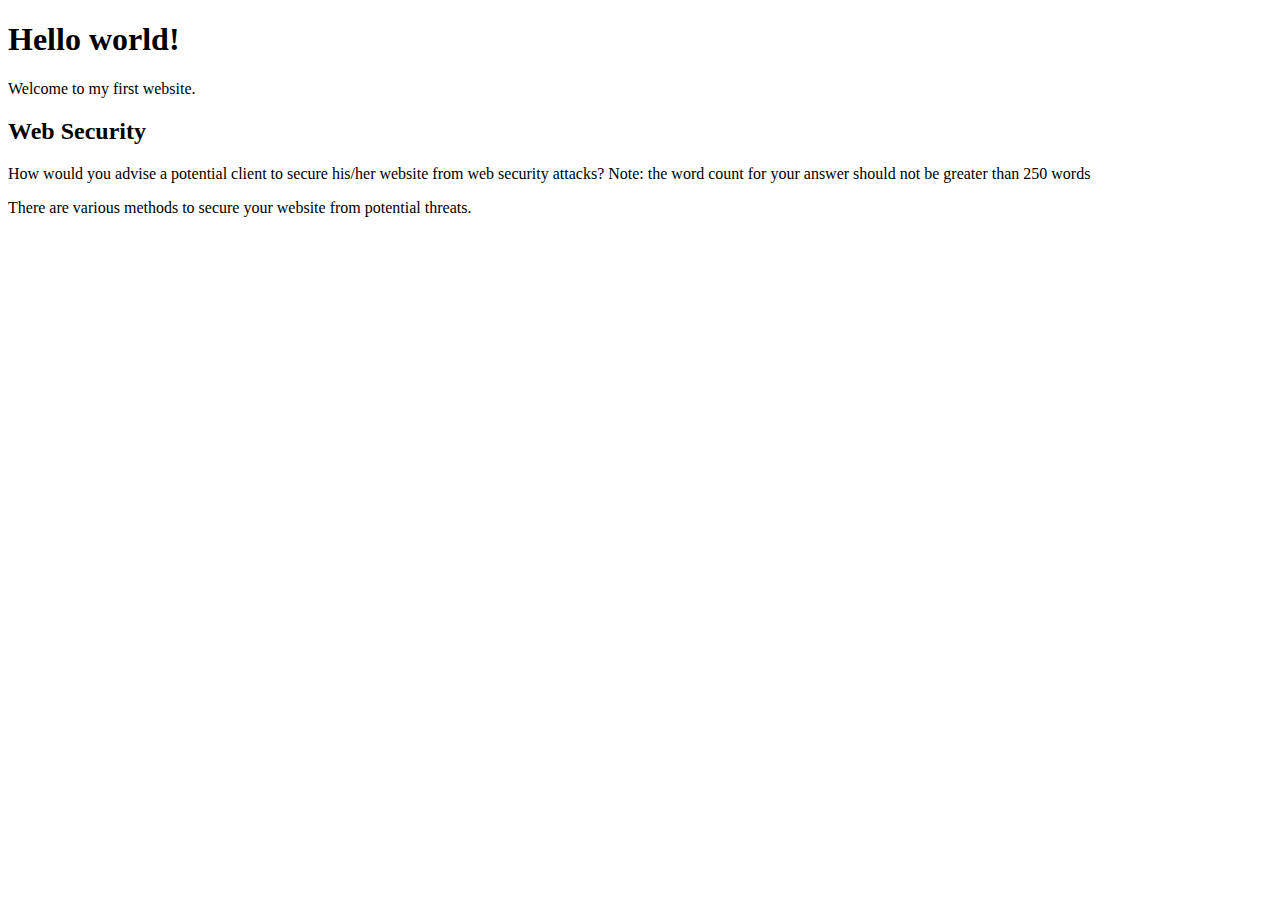
==== index.html @ 75ad915d "Project" ====
<!DOCTYPE html>
<html>
  <head>
    <title>My first website</title>
  </head>
  <body>
    <h1>Hello world!</h1>
    <p>Welcome to my first website.</p>
    <h2>Web Security</h2>
    <p id="web-security-question">How would you advise a potential client to secure his/her website from web security attacks? Note: the word count for your answer should not be greater than 250 words</p>
    <p id="web-security-answer">There are various methods to secure your website from potential threats. </p>
  </body>
</html>
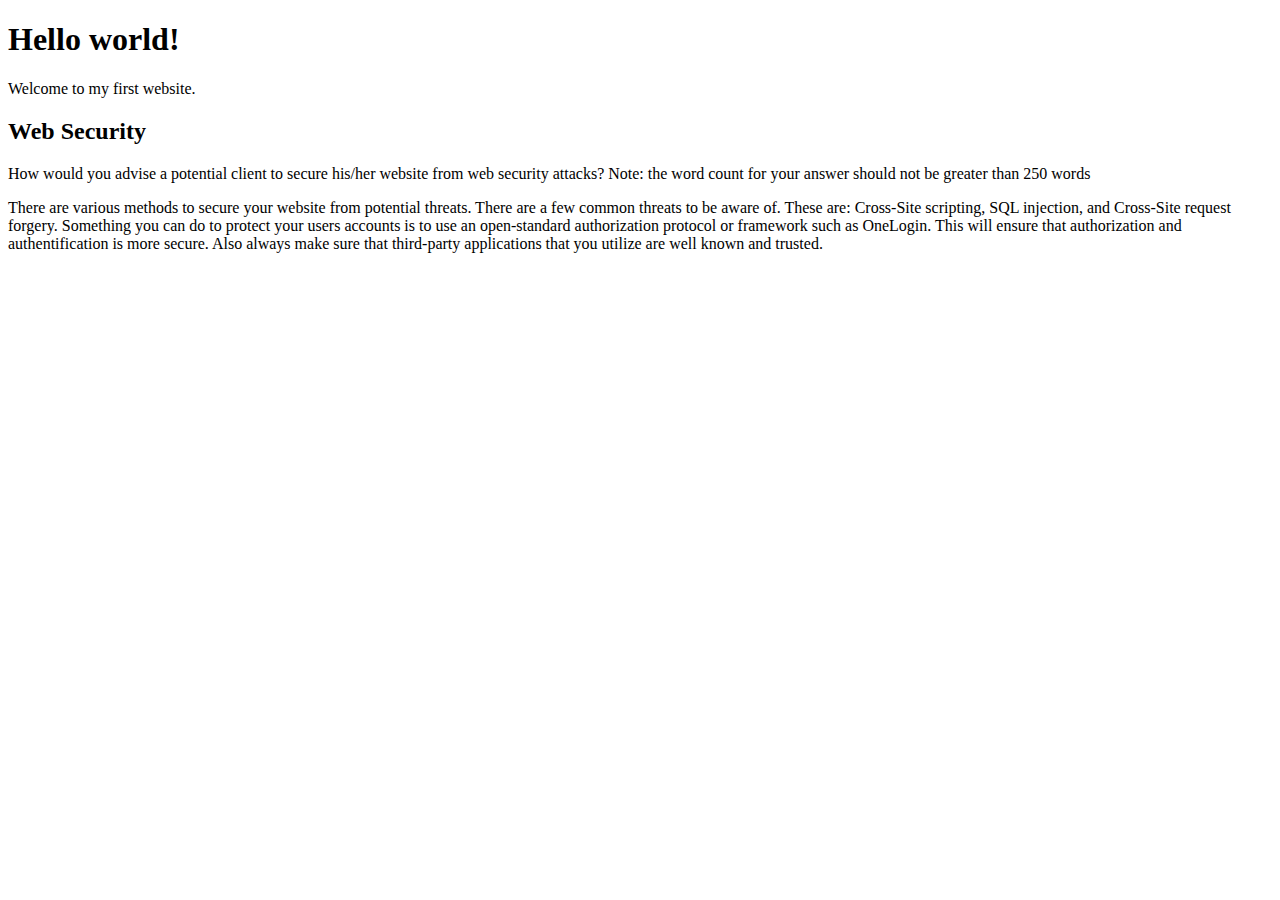
==== commit 32aef9e5: "web security answer" ====
--- a/index.html
+++ b/index.html
@@ -8,6 +8,11 @@
     <p>Welcome to my first website.</p>
     <h2>Web Security</h2>
     <p id="web-security-question">How would you advise a potential client to secure his/her website from web security attacks? Note: the word count for your answer should not be greater than 250 words</p>
-    <p id="web-security-answer">There are various methods to secure your website from potential threats. </p>
+    <p id="web-security-answer">There are various methods to secure your website from potential threats. 
+      There are a few common threats to be aware of. These are: Cross-Site scripting, SQL injection,
+      and Cross-Site request forgery. Something you can do to protect your users accounts is to use an open-standard 
+      authorization protocol or framework such as OneLogin. This will ensure that authorization and authentification is more secure.
+      Also always make sure that third-party applications that you utilize are well known and trusted.
+    </p>
   </body>
 </html>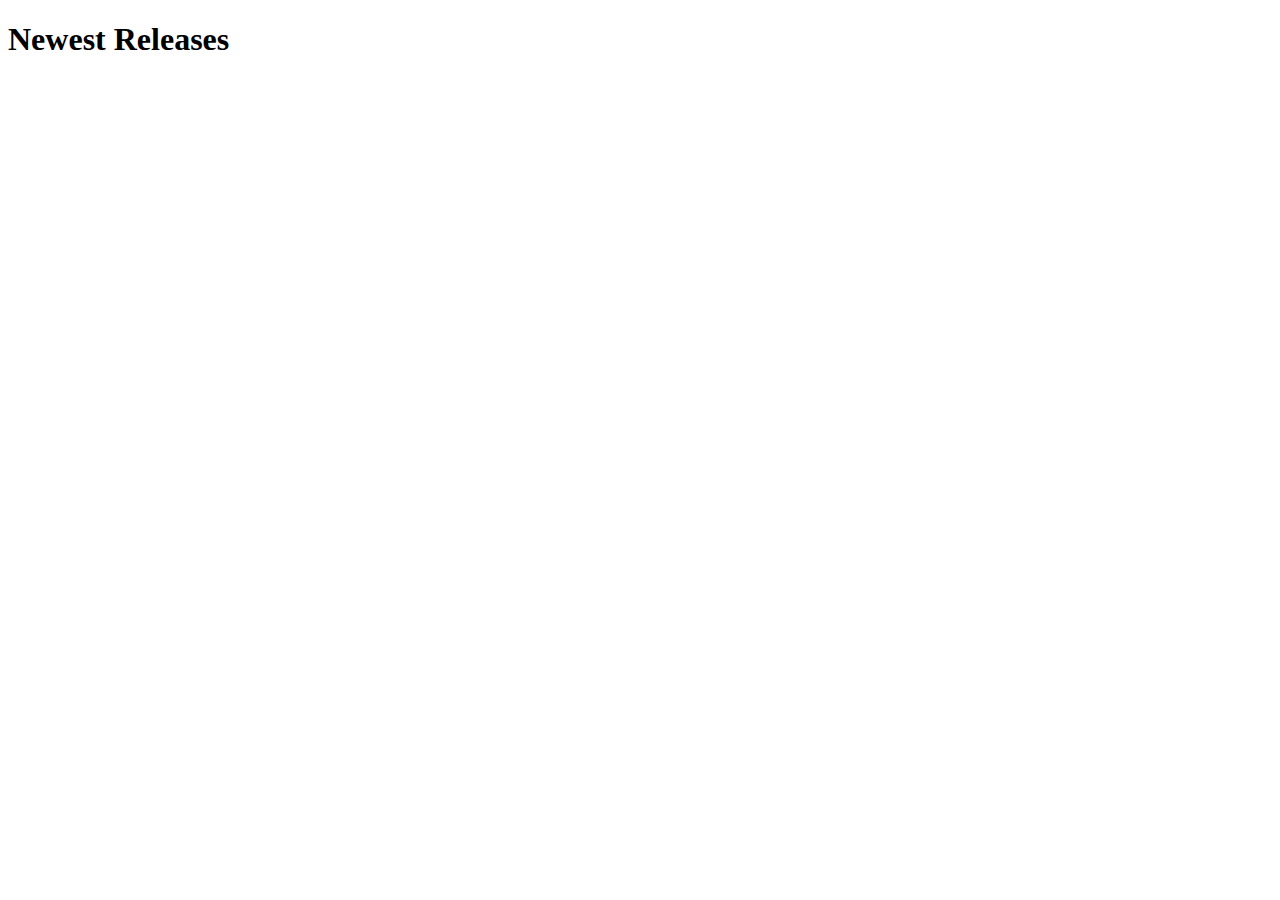
==== commit 0bcb0f6b: "Update index.html" ====
--- a/index.html
+++ b/index.html
@@ -1,18 +1,23 @@
 <!DOCTYPE html>
 <html>
-  <head>
-    <title>My first website</title>
-  </head>
-  <body>
-    <h1>Hello world!</h1>
-    <p>Welcome to my first website.</p>
-    <h2>Web Security</h2>
-    <p id="web-security-question">How would you advise a potential client to secure his/her website from web security attacks? Note: the word count for your answer should not be greater than 250 words</p>
-    <p id="web-security-answer">There are various methods to secure your website from potential threats. 
-      There are a few common threats to be aware of. These are: Cross-Site scripting, SQL injection,
-      and Cross-Site request forgery. Something you can do to protect your users accounts is to use an open-standard 
-      authorization protocol or framework such as OneLogin. This will ensure that authorization and authentification is more secure.
-      Also always make sure that third-party applications that you utilize are well known and trusted.
-    </p>
-  </body>
-</html>+    <head>
+        <title>Game Hub</title>
+        <link rel="stylesheet" href="css/style.css">
+    </head>
+    <body>
+        <h1>Newest Releases</h1>
+
+        <div class="big_img">
+            <img src="" alt="">
+            <div>
+                <h2></h2>
+                <div></div>
+                <div></div>
+                <div></div>
+                <div></div>   
+            </div>
+        </div>
+
+
+    </body>
+</html>
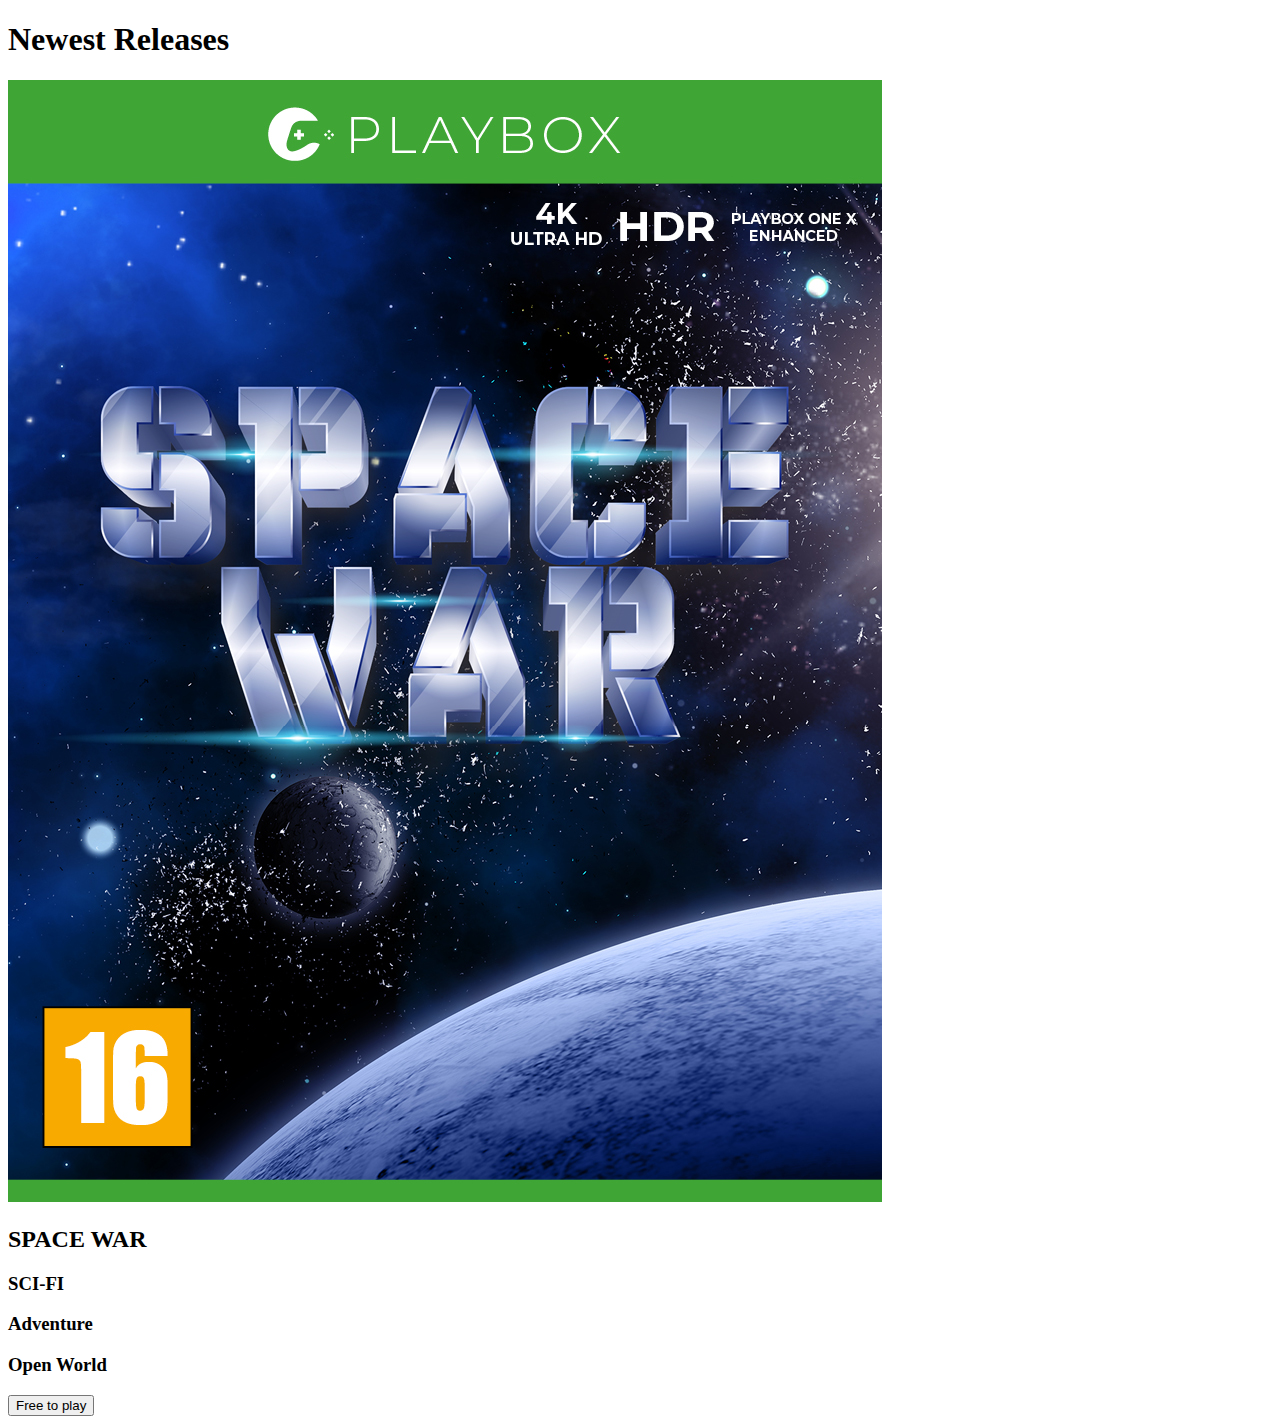
==== commit c4f83764: "Update index.html" ====
--- a/index.html
+++ b/index.html
@@ -7,14 +7,14 @@
     <body>
         <h1>Newest Releases</h1>
 
-        <div class="big_img">
-            <img src="" alt="">
+        <div class="cover_image">
+            <img src="images/GameHub_covers6.jpg" alt="Cover art for SPACE WAR">
             <div>
-                <h2></h2>
-                <div></div>
-                <div></div>
-                <div></div>
-                <div></div>   
+                <h2>SPACE WAR</h2>
+                <div class="category"><h3>SCI-FI</h3></div>
+                <div class="category"><h3>Adventure</h3></div>
+                <div class="category"><h3>Open World</h3></div>
+                <div class="purchase_button"><button>Free to play</button></div>   
             </div>
         </div>
 
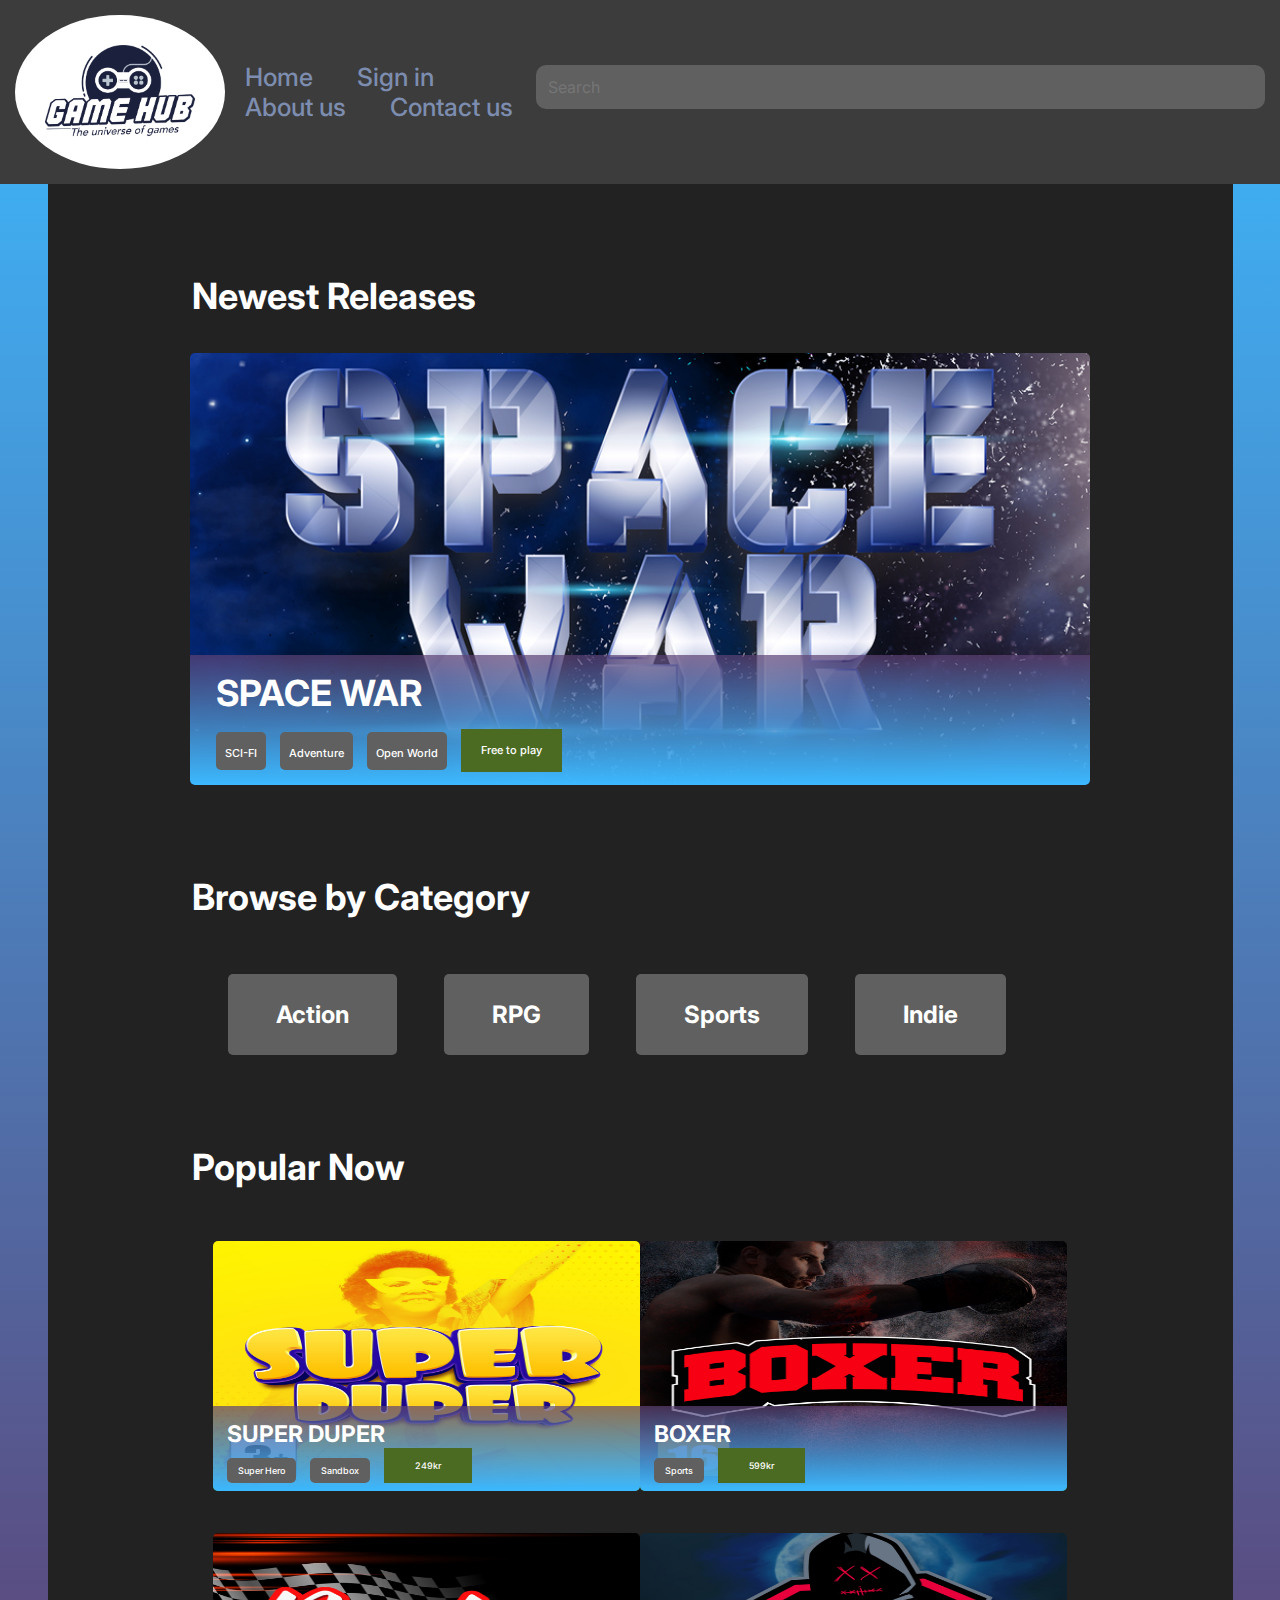
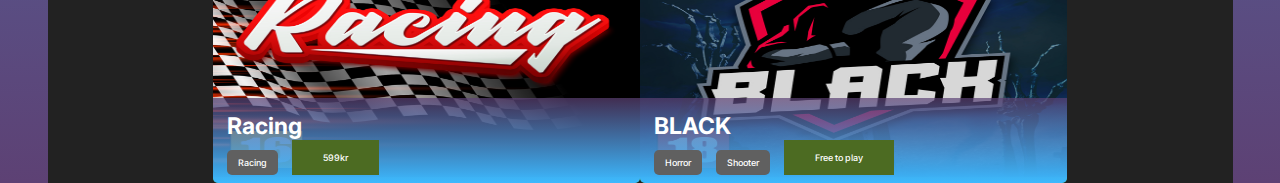
==== commit 9cf0c7d1: "website created" ====
--- a/index.html
+++ b/index.html
@@ -1,23 +1,123 @@
 <!DOCTYPE html>
-<html>
+<html lang="en">
     <head>
+        <meta charset="utf-8">
         <title>Game Hub</title>
-        <link rel="stylesheet" href="css/style.css">
+        <link rel="stylesheet" href="css/styles.css">
+
     </head>
     <body>
-        <h1>Newest Releases</h1>
+        
+        
+        <header>
+            <div class="logo_box"><img class="logo" src="images/GameHub_Logo.png" alt="GameHub Logo"></div>
+            <nav>
+                <ul class="nav_links">
+                    <li><a href="index.html">Home</a></li>
+                    <li><a href="">Sign in</a></li>
+                    <li><a href="about_us_page.html">About us</a></li>
+                    <li><a href="contact_us_page.html">Contact us</a></li>
+                </ul>
+            </nav>
+            <input type="text" class="search_bar" placeholder="Search" id="search_bar">
+        </header>
 
-        <div class="cover_image">
-            <img src="images/GameHub_covers6.jpg" alt="Cover art for SPACE WAR">
-            <div>
-                <h2>SPACE WAR</h2>
-                <div class="category"><h3>SCI-FI</h3></div>
-                <div class="category"><h3>Adventure</h3></div>
-                <div class="category"><h3>Open World</h3></div>
-                <div class="purchase_button"><button>Free to play</button></div>   
+        <div class="background">
+            <h1>Newest Releases</h1>
+
+            <div class="game_containerL">
+                
+                <div class="info_containerL">
+                    <h2>SPACE WAR</h2>
+
+                    <div class="categories_containerM">
+                        <div class="category_button"><a href="all_games_.html">SCI-FI</a></div>
+                        <div class="category_button"><a href="all_games_.html">Adventure</a></div>
+                        <div class="category_button"><a href="all_games_.html">Open World</a></div>
+                        <div class="purchase_button"><a href="product_page.html">Free to play</a></div>
+                    </div>     
+                </div>
+
+                <img src="images/GameHub_covers6.jpg" alt="Space War cover">
             </div>
-        </div>
+
+            <h1>Browse by Category</h1>
+
+            <div class="categories_containerL">
+                <div class="category_button"><a href="all_games_.html">Action</a></div>
+                <div class="category_button"><a href="all_games_.html">RPG</a></div>
+                <div class="category_button"><a href="all_games_.html">Sports</a></div>
+                <div class="category_button"><a href="all_games_.html">Indie</a></div>
+            </div>
+
+            <h1>Popular Now</h1>
+
+            <div class="game_box_container1">
+                <div class="game_container">
+                    <img src="images/GameHub_covers2.jpg" alt="Super Duper Cover">
+    
+                    <div class="info_container">
+                        <h3>SUPER DUPER</h3>
+    
+                        <div class="categories_container">
+                            <div class="category_button"><a href="all_games_.html">Super Hero</a></div>
+                            <div class="category_button"><a href="all_games_.html">Sandbox</a></div>
+                            <div class="purchase_button"><a href="product_page.html">249kr</a></div>
+                        </div>     
+                    </div>
+                </div>
+                
+                <div class="game_container">
+                    <img src="images/GameHub_covers8.jpg" alt="BOXER cover">
+    
+                    <div class="info_container">
+                        <h3>BOXER</h3>
+    
+                        <div class="categories_container">
+                            <div class="category_button"><a href="all_games_.html">Sports</a></div>
+                            <div class="purchase_button"><a href="product_page.html">599kr</a></div>
+                        </div>     
+                    </div>
+                </div>
+            </div>  
+            
+            <div class="game_box_container2">
+                <div class="game_container">
+                    <img src="images/GameHub_covers7.jpg" alt="Racing cover">
+    
+                    <div class="info_container">
+                        <h3>Racing</h3>
+    
+                        <div class="categories_container">
+                            <div class="category_button"><a href="all_games_.html">Racing</a></div>
+                            <div class="purchase_button"><a href="product_page.html">599kr</a></div>
+                        </div>     
+                    </div>
+                </div>
+
+                <div class="game_container">
+                    <img src="images/GameHub_covers3.jpg" alt="BLACK cover">
+    
+                    <div class="info_container">
+                        <h3>BLACK</h3>
+    
+                        <div class="categories_container">
+                            <div class="category_button"><a href="all_games_.html">Horror</a></div>
+                            <div class="category_button"><a href="all_games_.html">Shooter</a></div>
+                            <div class="purchase_button"><a href="product_page.html">Free to play</a></div>
+                        </div>     
+                    </div>
+                </div>
+            </div>
 
 
+
+
+
+
+
+            
+
+        </div>
     </body>
-</html>
+</html>--- a/css/styles.css
+++ b/css/styles.css
@@ -0,0 +1,533 @@
+@import url('https://fonts.googleapis.com/css2?family=Inter&family=Roboto&display=swap');
+
+* {
+    font-family: 'Inter', sans-serif;
+    box-sizing: border-box;
+    margin: 0;
+    padding: 0;
+}
+
+body {
+    background-image: linear-gradient(#3CB9FF, #5D4174);
+    background-repeat: no-repeat;
+}
+
+/* Navigation Bar */
+li, a, button {
+    font-family: "Inter", sans-serif;
+    font-weight: 500;
+    font-size: 25px;
+    color: #7C8DB0;
+    text-decoration: none;
+}
+
+header {
+    width: 100%;
+    display: flex;
+    justify-content: space-between;
+    align-items: center;
+    padding: 15px;
+    background-color: #3C3C3C;
+}
+
+.logo_box {
+    background-color: white;
+    display: flex;
+    
+    border-radius: 50%;
+    padding: 30px;
+}
+
+.logo {
+    cursor: pointer;
+    width: 150px;
+}
+
+.nav_links {
+    list-style: none;
+}
+
+.nav_links li {
+    display: inline-block;
+    padding: 0px 20px;
+}
+
+.nav_links li a {
+    transition: all 0.3s ease 0s;
+}
+
+.nav_links li a:hover {
+    color: #5D4174;
+}
+
+header input {
+    width: 200px;
+    padding: 13px 25px;
+    background-color: #606060;
+    border: none;
+    border-radius: 10px;
+    cursor: pointer;
+    transition: all 0.3s ease 0s;
+    font-size: 16px;
+}
+
+/* Background Box */
+.background {
+    display: flex;
+    flex-direction: column;
+    background-color: #222222;
+    width: 1185px;
+    margin: auto;
+}
+
+.background h1 {
+    font-size: 36px;
+    font-weight: bold;
+    color: white;
+
+    margin-top: 90px;
+    margin-left: 144px;
+}
+
+/* Newest Releases section */
+
+.game_containerL {
+    overflow: hidden;
+    position: relative;
+    margin: auto;
+    margin-top: 35px;
+    height: 432px;
+    width: 900px;
+    border-radius: 5px;
+}
+
+.game_containerL img {
+    margin: -300px 0px 0px 0px;
+    object-fit: fill;
+    width: 100%;
+    
+}
+
+.info_containerL {
+    background-image: linear-gradient(rgba(93, 65, 116, 0.7), rgba(60, 185, 255));
+    position: absolute;
+    padding-left: 26px;
+    width: 900px;
+    bottom: 0px;
+}
+
+.info_containerL h2 {
+    font-size: 36px;
+    font-weight: bold;
+    padding-top: 16px;
+    color: white;
+}
+
+.categories_containerM {
+    display: flex;
+
+}
+
+.categories_containerM a {
+    color: white;
+    font-size: 11px;
+}
+
+.categories_containerM .category_button{
+    background-color: #606060;
+    padding: 9px;
+    margin-right: 14px;
+    margin-top: 17px;
+    margin-bottom: 15px;
+    border-radius: 5px;
+}
+
+.categories_containerM .purchase_button {
+    background-color: #4C6B22;
+    padding: 9px 20px;
+    margin-top: 14px;
+    margin-bottom: 13px;
+}
+
+/* Category section */
+
+
+
+.categories_containerL {
+    display: flex;
+    padding-top: 55px;
+    margin: auto;
+}
+
+.categories_containerL a {
+    color: white;
+    font-size: 24px;
+    font-weight: bold;
+}
+
+.categories_containerL .category_button {
+    background-color: #606060;
+    padding: 26px 48px;
+    margin-right: 47px;
+    border-radius: 5px;
+}
+
+/* Popular Section */
+
+.game_box_container1 {
+    display: flex;
+    margin: auto;
+
+    justify-content: space-between;
+
+    margin-top: 52px;
+}
+
+.game_box_container2 {
+    display: flex;
+    margin: auto;
+
+    margin-top: 42px;
+}
+
+.game_container {
+    display: flex;
+    height: 250px;
+    width: 427px;
+    border-radius: 5px;
+    overflow: hidden;
+    position: relative;
+}
+
+.game_container img {
+    
+    margin: -50px 0px 0px 0px;
+    object-fit: fill;
+    width: 100%;
+    
+}
+
+.info_container {
+    position: absolute;
+    background-image: linear-gradient(rgba(93, 65, 116, 0.7), rgba(60, 185, 255));
+    width: 427px;
+    height: 85px;
+    bottom: 0px;
+}
+
+.info_container h3 {
+    font-size: 23px;
+    font-weight: bold;
+    color: white;
+
+    padding-left: 14px;
+    padding-top: 14px;
+}
+
+.categories_container {
+    display: flex;
+    padding-left: 14px;
+    height: 35px;
+}
+
+.categories_container a {
+    color: white;
+    font-size: 9px;
+    
+}
+
+.categories_container .category_button{
+    background-color: #606060;
+    padding: 0px 11px;
+    
+
+    
+    margin-right: 14px;
+    margin-top: 10px;
+    border-radius: 5px;
+
+    height: 25px;
+}
+
+.categories_container .purchase_button {
+    background-color: #4C6B22;
+    padding: 5px 31px;
+    height: 35px;
+
+    right: 100px;
+}
+
+/* Product Page */
+
+.product_img {
+    overflow: hidden;
+    position: relative;
+    margin: auto;
+    height: 420px;
+    width: 900px;
+
+    padding-top: 35px;
+}
+
+.product_img img {
+    margin: -525px 0px 0px 0px;
+    object-fit: fill;
+    width: 100%;
+}
+
+.purchase_box {
+    background-image: linear-gradient(rgba(93, 65, 116), rgba(60, 185, 255));
+
+    height: 111px;
+    width: 900px;
+
+    margin: auto;
+    margin-top: 40px;
+}
+
+.purchase_box p {
+    font-size: 32px;
+    font-weight: bold;
+
+    line-height: 110px;
+    padding-left: 40px;
+    float: left;
+
+    color: white;
+}
+
+.purchase_box .purchase_button {
+    background-color: #4C6B22;
+    position: absolute;
+    padding: 11px 22px;
+
+    margin-left: 693px;
+    margin-top: 38px;
+}
+
+.purchase_box .purchase_button a {
+    font-size: 14px;
+    color: white;
+}
+
+.info_field {
+    display: flex;
+    margin: auto;
+    padding-top: 30px;
+}
+
+.info_field p {
+    color: white;
+    width: 465px;
+
+    font-size: 24px;
+}
+
+.user_reviews {
+    display: flex;
+    background-color: #606060;
+    width: 373px;
+    height: 100px;
+    margin-left: 63px;
+    justify-content: center;
+    line-height: 100px;
+}
+
+.user_reviews a {
+    
+    font-size: 24px;
+    color: white;
+    
+}
+
+/* About us page */
+
+.about_field {
+    display: flex;
+    margin-top: 76px;
+    margin-bottom: 100%;
+}
+
+.about_field p {
+    color: white;
+    font-size: 24px;
+
+    width: 515px;
+    
+    margin-left: 144px;
+}
+
+.about_field img {
+    height: 161px;
+    width: 261px;
+    margin-left: 116px;
+}
+
+
+/* All games page */
+
+.all_games_container {
+    display: flex;
+    flex-direction: column;
+}
+
+.game_img {
+    overflow: hidden;
+    width: 200px;
+    height: 135px;
+}
+
+.game_img img {
+    margin: -60px 0px 0px 0px;
+    width: 100%;
+
+
+}
+
+.game {
+    background-image: linear-gradient(rgba(93, 65, 116), rgba(60, 185, 255));
+
+    height: 135px;
+    width: 900px;
+
+    margin: auto;
+    margin-top: 40px;
+
+    display: flex;
+}
+
+.game p {
+    font-size: 32px;
+    font-weight: bold;
+
+    line-height: 135px;
+    padding-left: 40px;
+    float: left;
+
+    color: white;
+}
+
+.game .purchase_button {
+    background-color: #4C6B22;
+    position: absolute;
+    padding: 11px 22px;
+
+    margin-left: 693px;
+    margin-top: 50px;
+}
+
+.game .purchase_button a {
+    font-size: 14px;
+    color: white;
+}
+
+/* Contact page */
+
+.text_field {
+    display: flex;
+    margin-top: 76px;
+    margin-bottom: 25px;
+}
+
+.text_field p {
+    color: white;
+    font-size: 24px;
+
+    width: 515px;
+    
+    margin-left: 144px;
+}
+
+input[type=text], select, textarea {
+    width: 100%;
+
+    padding: 12px;
+
+    box-sizing: border-box;
+
+    margin-top: 6px;
+    margin-bottom: 16px;
+
+    resize: vertical;
+}
+
+input[type=submit] {
+    background-color: #4C6B22;
+    color: white;
+    padding: 12px 20px;
+    border: none;
+    cursor: pointer;
+}
+
+  input[type=submit]:hover {
+    background-color: #45a049;
+}
+
+.contact_form {
+    border-radius: 5px;
+    background-color: #f2f2f2;
+    padding: 20px;
+
+    margin: 0 144px;
+
+    margin-bottom: 500px;
+}
+
+/* Checkout page */
+
+.checkout_area {
+    padding: 100px;
+}
+
+.col-25 {
+    flex: 25%;
+}
+  
+.col-50 {
+    flex: 50%;
+}
+
+.container {
+    background-color: #f2f2f2;
+    padding: 15px;
+    border: 1px solid lightgrey;
+    border-radius: 3px;
+}
+
+label {
+    margin-bottom: 10px;
+    display: block;
+}
+
+.btn {
+    background-color: #04AA6D;
+    
+    margin-top: 10px;
+    margin-bottom: 10px;
+    padding: 12px;
+    border: none;
+    width: 100%;
+    
+    font-size: 20px;
+}
+
+.btn a {
+    color: white;
+    cursor: pointer;
+}
+
+.btn:hover {
+    background-color: #45a049;
+}
+
+/* Checkout complete page */
+
+
+
+
+
+@media (max-width: 800px) {
+    .container {
+        width: 600px;
+    }
+}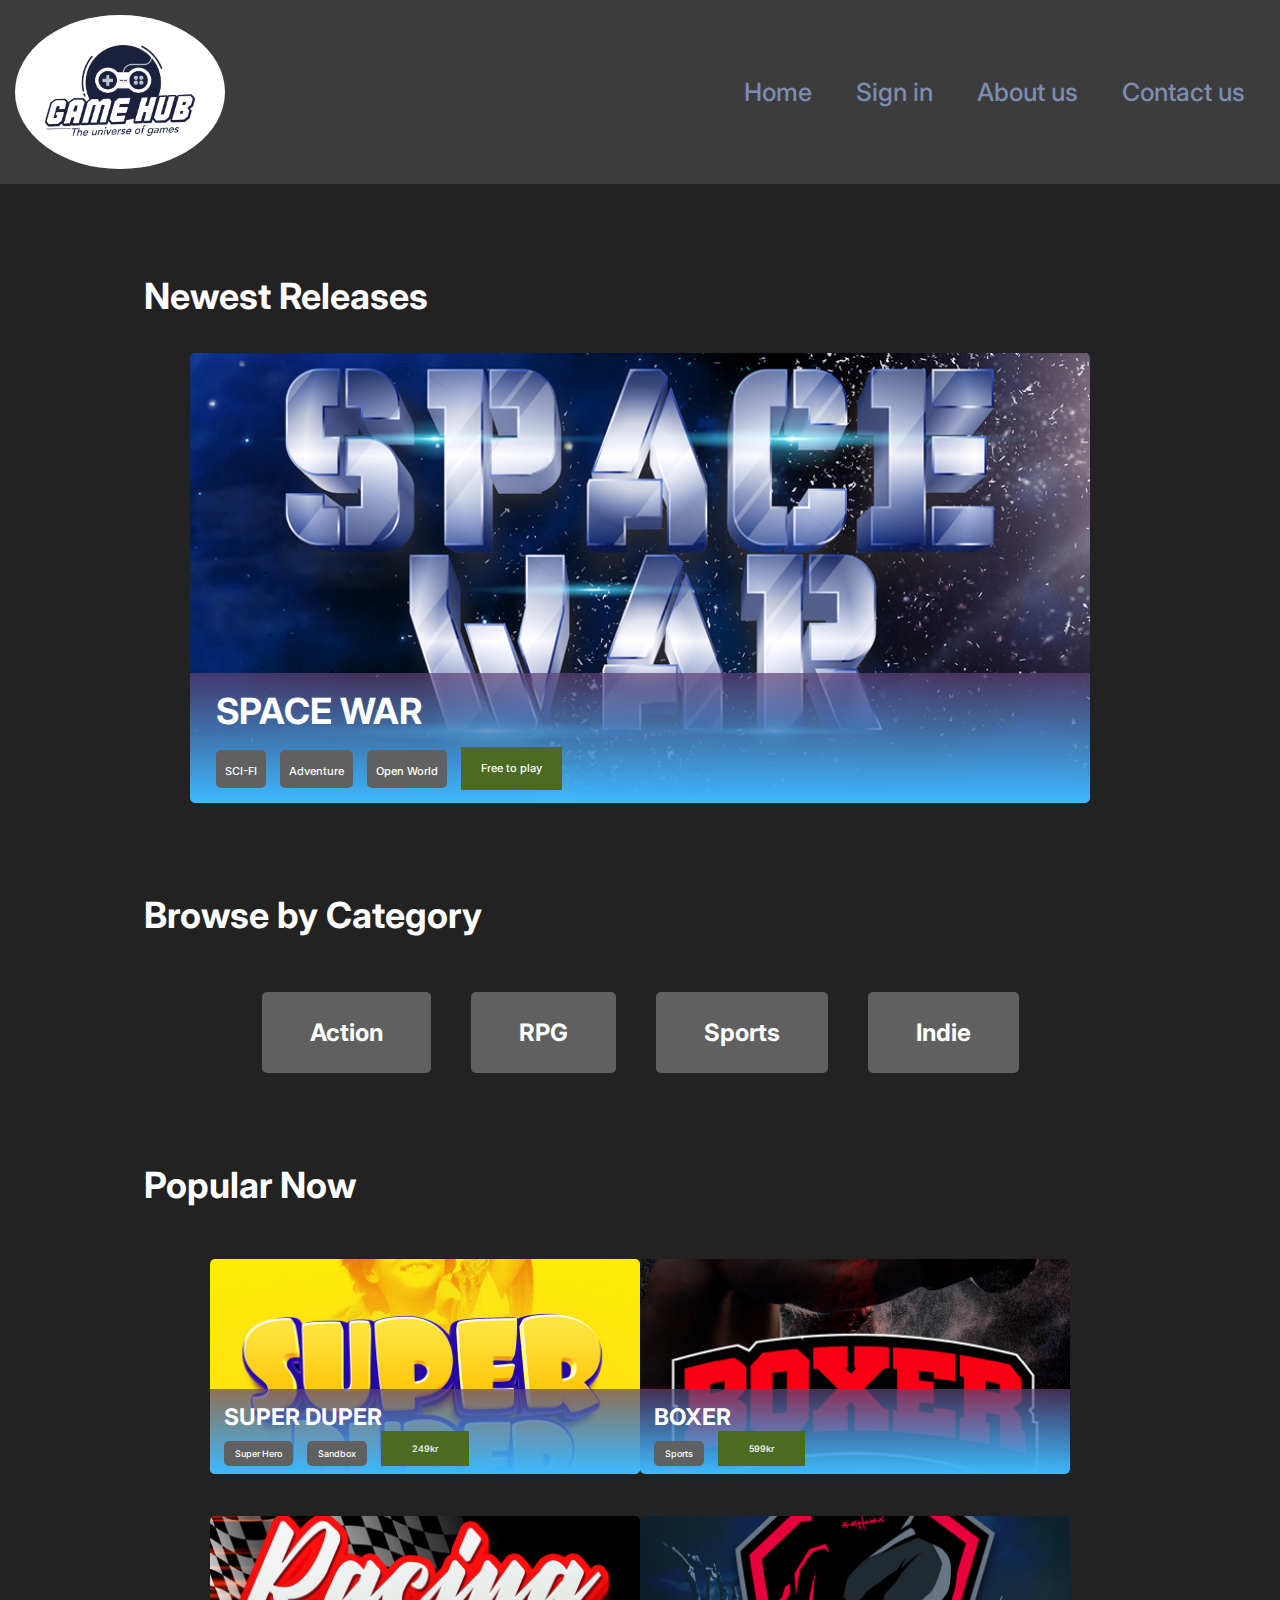
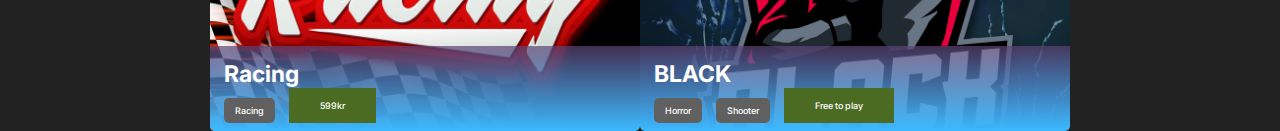
==== commit 10614234: "Updated to work for mobile devices" ====
--- a/index.html
+++ b/index.html
@@ -2,8 +2,11 @@
 <html lang="en">
     <head>
         <meta charset="utf-8">
+        <meta name="viewport" content="width=device-width, initial-1.0">
+        <meta name="description" content="Welcome to Game Hub the number 1 store for online games!">
         <title>Game Hub</title>
         <link rel="stylesheet" href="css/styles.css">
+
 
     </head>
     <body>
@@ -19,7 +22,6 @@
                     <li><a href="contact_us_page.html">Contact us</a></li>
                 </ul>
             </nav>
-            <input type="text" class="search_bar" placeholder="Search" id="search_bar">
         </header>
 
         <div class="background">
--- a/css/styles.css
+++ b/css/styles.css
@@ -13,7 +13,7 @@
 }
 
 /* Navigation Bar */
-li, a, button {
+li, a {
     font-family: "Inter", sans-serif;
     font-weight: 500;
     font-size: 25px;
@@ -22,6 +22,8 @@
 }
 
 header {
+    margin: 0 auto 0 auto;
+    overflow: hidden;
     width: 100%;
     display: flex;
     justify-content: space-between;
@@ -76,7 +78,7 @@
     display: flex;
     flex-direction: column;
     background-color: #222222;
-    width: 1185px;
+    width: 100vw;
     margin: auto;
 }
 
@@ -96,8 +98,9 @@
     position: relative;
     margin: auto;
     margin-top: 35px;
-    height: 432px;
-    width: 900px;
+    width: 100%;
+    max-width: 900px;
+    aspect-ratio: 2/1;
     border-radius: 5px;
 }
 
@@ -112,7 +115,8 @@
     background-image: linear-gradient(rgba(93, 65, 116, 0.7), rgba(60, 185, 255));
     position: absolute;
     padding-left: 26px;
-    width: 900px;
+    width: 100%;
+
     bottom: 0px;
 }
 
@@ -155,8 +159,13 @@
 
 .categories_containerL {
     display: flex;
+    flex-wrap: wrap;
+    justify-content: start;
+
     padding-top: 55px;
     margin: auto;
+
+    gap: 40px;
 }
 
 .categories_containerL a {
@@ -168,7 +177,6 @@
 .categories_containerL .category_button {
     background-color: #606060;
     padding: 26px 48px;
-    margin-right: 47px;
     border-radius: 5px;
 }
 
@@ -192,8 +200,9 @@
 
 .game_container {
     display: flex;
-    height: 250px;
-    width: 427px;
+    width: 50%;
+    max-width: 430px;
+    aspect-ratio: 2/1;
     border-radius: 5px;
     overflow: hidden;
     position: relative;
@@ -202,7 +211,7 @@
 .game_container img {
     
     margin: -50px 0px 0px 0px;
-    object-fit: fill;
+    object-fit: cover;
     width: 100%;
     
 }
@@ -210,7 +219,7 @@
 .info_container {
     position: absolute;
     background-image: linear-gradient(rgba(93, 65, 116, 0.7), rgba(60, 185, 255));
-    width: 427px;
+    width: 100%;
     height: 85px;
     bottom: 0px;
 }
@@ -520,14 +529,156 @@
     background-color: #45a049;
 }
 
-/* Checkout complete page */
-
-
-
-
-
-@media (max-width: 800px) {
-    .container {
-        width: 600px;
-    }
-}+/* Media Queries */
+
+@media screen and (max-width: 600px) {
+    .categories_containerL {
+        justify-content: center;
+    }
+    .background h1 {
+        margin-left: 0;
+        text-align: center;
+    }
+    header {
+        flex-flow: column;
+    }
+    li, a, button {
+        font-size: 13px;
+    }
+    .nav_links {
+
+        margin-top: 17px;
+        display: flex;
+        flex-wrap: wrap;
+    }
+    .game_containerL img {
+        margin: -115px 0px 0px;
+    }
+
+    .info_containerL {
+        display: flex;
+        
+    }
+
+    .info_containerL h2 {
+        font-size: 20px;
+    }
+    .categories_containerM .category_button {
+        display: none;
+    }
+    .categories_containerM .purchase_button {
+        margin-left: 125px;
+    }
+
+    .game_box_container1 {
+        flex-direction: column;
+    }
+    .game_box_container2 {
+        flex-direction: column;
+    }
+
+    .game_container {
+        overflow: hidden;
+        position: relative;
+        margin: auto;
+        margin-top: 35px;
+        width: 100%;
+        max-width: 900px;
+        aspect-ratio: 2/1;
+        border-radius: 5px;
+    }
+
+    .categories_container .category_button {
+        display: none;
+    }
+
+    .info_container {
+        display: flex;
+        flex-direction: row;
+        height: 50px;
+    }
+
+    .info_container h3 {
+        font-size: 16px;
+    }
+
+    .categories_container .purchase_button {
+        margin-top: 15px;
+        padding: 2px 6px;
+        height: 20px;
+    }
+
+    .categories_container a {
+        font-size: 12px;
+    }
+
+    .product_img {
+        overflow: hidden;
+        position: relative;
+        margin: auto;
+        margin-top: 35px;
+        height: 150px;
+        width: 100%;
+        max-width: 900px;
+        aspect-ratio: 2/1;
+        border-radius: 5px;
+    }
+    .product_img img {
+        margin: -260px 0px 0px 0px;
+    }
+
+    .purchase_box {
+        width: 100%
+    }
+    .purchase_box p {
+        font-size: 24px;
+        padding-left: 10px;
+    }
+
+    .user_reviews {
+        display: none;
+    }
+
+    .purchase_box .purchase_button {
+        margin-left: 200px;
+    }
+    .info_field p {
+        width: 100%;
+        padding: 10px;
+    }
+    .about_field img {
+        display: none;
+    }
+    .about_field p {
+        width: 100%;
+        margin-left: 0px;
+
+        padding: 10px;
+    }
+    .text_field p {
+        margin-left: 0px;
+
+    }
+    .contact_form {
+        margin: 0px;
+    }
+    .checkout_area {
+        margin-top: 20px;
+        padding: 0%;
+    }
+    .game {
+        width: 100%;
+    }
+    .game_img {
+        width: 100px;
+    }
+    .game_img img {
+        object-fit: cover;
+        margin: 0;
+        height: 100%;
+    }
+    .game .purchase_button {
+        display: none;
+    }
+}
+
